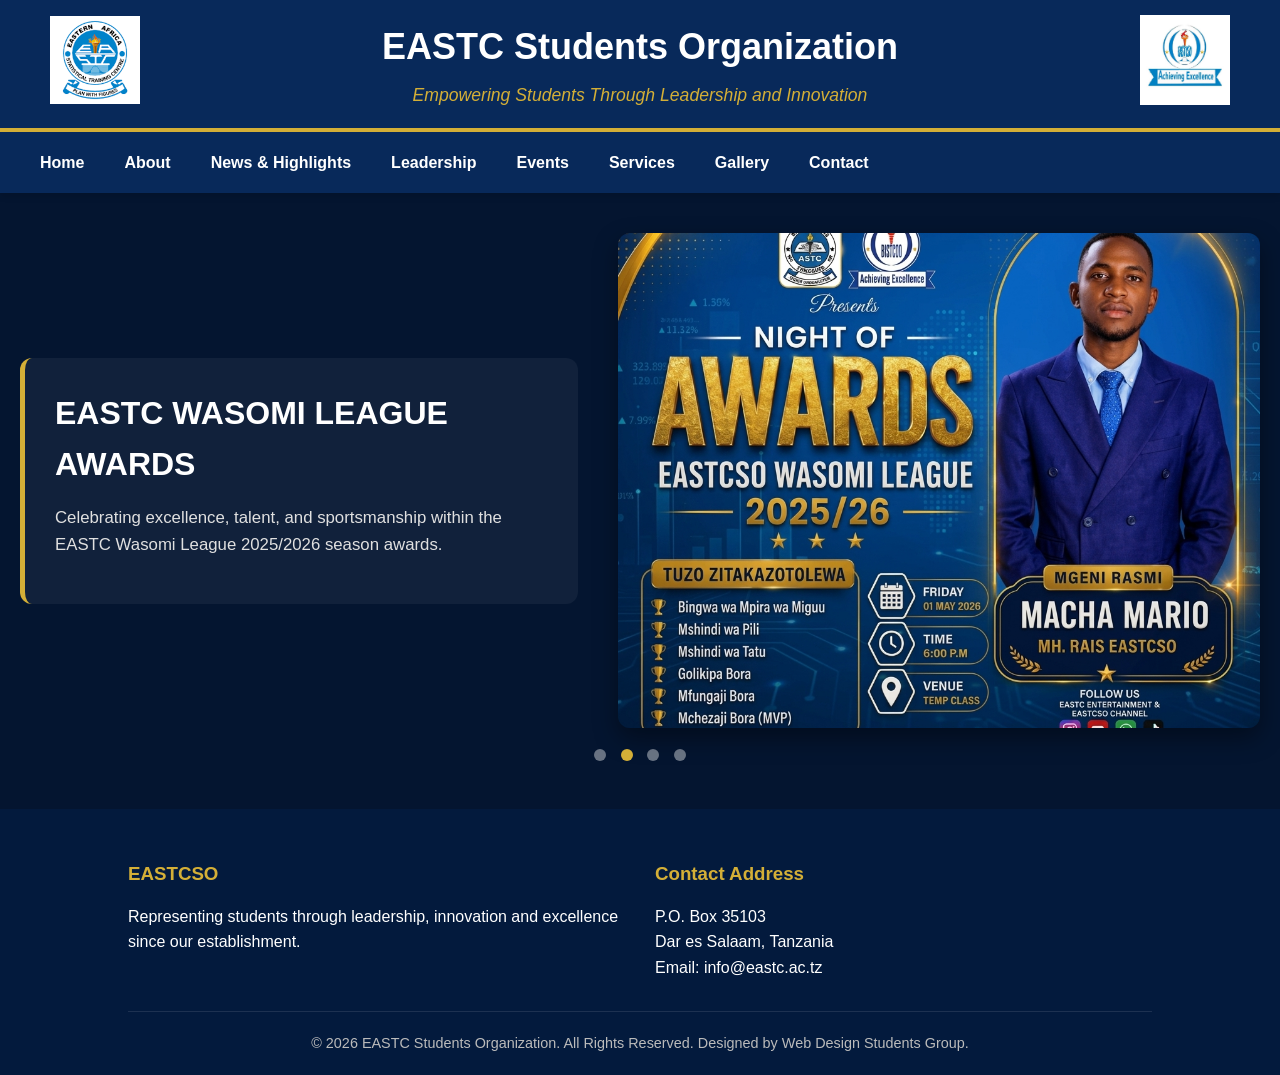
==== index.html @ e6b57a36 "Add files via upload" ====
<!DOCTYPE html>
<html lang="en">

<head>
    <meta charset="UTF-8">
    <meta name="viewport" content="width=device-width, initial-scale=1.0">
    
    <title>EASTC Students Organization</title>
    <link rel="stylesheet" href="css/style.css">
</head>

<body>

    <!-- 1. HEADER (Grid Item 1) -->
<header class="main-header">
    <div class="logo-left">
        <img src="images/logo.png" alt="Coat of Arms" onerror="this.src='https://placehold.co/100x100?text=EASTC'">
    </div>

    <div class="header-center">
        <h1>EASTC Students Organization</h1>
        <p class="subtitle">
            Empowering Students Through Leadership and Innovation
        </p>
    </div>

    <div class="logo-right">
        <img src="images/images.jfif" alt="EASTC Logo" onerror="this.src='https://placehold.co/100x100?text=EASTCSO'">
    </div>
</header>

<nav class="navbar">

    <div class="menu-toggle" id="menuToggle">
        ☰
    </div>

    <ul class="nav-menu" id="navMenu">
        <li><a href="index.html">Home</a></li>
        <li><a href="about.html">About</a></li>
        <li><a href="news.html">News & Highlights</a></li>
        <li><a href="leadership.html">Leadership</a></li>
        <li><a href="events.html">Events</a></li>
        <li><a href="services.html">Services</a></li>
         <li><a href="gallery.html">Gallery</a></li>
        <li><a href="contact.html">Contact</a></li>
</ul>
</nav>
<!-- HERO SLIDESHOW SECTION -->
<section id="home" class="hero-slideshow">
    <div class="slideshow-container">

        <!-- Slide 1 -->
        <div class="slide fade">
            <div class="slide-content">
                <div class="caption">
                    <h2>EASTCSO CURRENT LEADERSHIP</h2>
                    <p>Welcome to the official portal of the Eastern Africa Statistical Training Centre Student Organization.</p>
                </div>
                <div class="slide-image">
                    <img src="images/IMG-20260505-WA0030.jpg.jpeg" alt="EASTCSO Leaders" onerror="this.src='https://placehold.co/600x400?text=Leadership'">
                </div>
            </div>
        </div>

        <!-- Slide 2 -->
        <div class="slide fade">
            <div class="slide-content">
                <div class="caption">
                    <h2>EASTC WASOMI LEAGUE AWARDS</h2>
                    <p>Celebrating excellence, talent, and sportsmanship within the EASTC Wasomi League 2025/2026 season awards.</p>
                </div>
                <div class="slide-image">
                    <img src="images/awards.png" alt="Wasomi League Awards" onerror="this.src='https://placehold.co/600x400?text=Wasomi+League'">
                </div>
            </div>
        </div>

        <!-- Slide 3 -->
        <div class="slide fade">
            <div class="slide-content">
                <div class="caption">
                    <h2>CONDOLENCE MESSAGE</h2>
                    <p>Dear Your Excellency, President Mario Macha,</p>
                    <p>On behalf of the EASTC Student Organization, we wish to express our deepest and most sincere condolences on the passing of your beloved mother. We pray that the Almighty God grants her eternal rest.</p>
                </div>
                <div class="slide-image">
                    <img src="images/pole.png" alt="Condolence Message" onerror="this.src='https://placehold.co/600x400?text=Condolence'">
                </div>
            </div>
        </div>

        <!-- Slide 4 -->
        <div class="slide fade">
            <div class="slide-content">
                <div class="caption">
                    <h2>EASTCSO GENERAL ELECTION</h2>
                    <p>Exercise your right to vote! The EASTCSO General Election is happening on Thursday, 18 June 2026. Make your voice heard.</p>
                </div>
                <div class="slide-image">
                    <img src="images/8.jpg" alt="Elections" onerror="this.src='https://placehold.co/600x400?text=Elections'">
                </div>
            </div>
        </div>

        <!-- dots -->
        <div class="dots">
            <span class="dot"></span>
            <span class="dot"></span>
            <span class="dot"></span>
            <span class="dot"></span>
        </div>

    </div>
</section>




<!-- 3. FOOTER (Grid Item 3) -->
<footer>
    <div class="footer-content">
        <div>
            <h3>EASTCSO</h3>
            <p>Representing students through leadership, innovation and excellence since our establishment.</p>
        </div>
        
        <div>
            <h3>Contact Address</h3>
            <p>P.O. Box 35103</p>
            <p>Dar es Salaam, Tanzania</p>
            <p>Email: info@eastc.ac.tz</p>
        </div>
    </div>
    <hr>
    <p class="copyright">© 2026 EASTC Students Organization. All Rights Reserved. Designed by Web Design Students Group.</p>
</footer>

<script src="js/script.js"></script>
---- css/style.css ----
/* =========================================
   1. GLOBAL STYLES & RESET
   ========================================= */
* {
    margin: 0;
    padding: 0;
    box-sizing: border-box;
    scroll-behavior: smooth;
}

body {
    font-family: 'Segoe UI', Tahoma, Geneva, Verdana, sans-serif;
    background: #f5f7fa;
    color: #333;
    line-height: 1.6;
}

/* Base Sections Layout */
.section {
    padding: 80px 10%;
}

.gray-bg {
    background: #eaeff5;
}

.section h2 {
    text-align: center;
    color: hsl(217, 13%, 87%);
    margin-bottom: 40px;
    font-size: 2.2rem;
    font-weight: 700;
    background-color: #08295a;
}

/* =========================================
   2. HEADER & NAVIGATION BAR
   ========================================= */
.main-header {
    background: #08295a;
    display: flex;
    justify-content: space-between;
    align-items: center;
    padding: 15px 50px;
    border-bottom: 4px solid #d4af37;
}

.logo-left img, .logo-right img {
    width: 90px;
    height: auto;
}

.header-center {
    text-align: center;
}

.header-center h1 {
    color: #fff;
    font-size: 36px;
    font-weight: bold;
    margin-bottom: 5px;
}

.header-center .subtitle {
    color: #d4af37;
    font-style: italic;
    font-size: 1.1rem;
}


/* =========================================
   RESPONSIVE NAVBAR WITH HAMBURGER MENU
========================================= */

.navbar{
    background:#08295a;
    position:sticky;
    top:0;
    z-index:9999;
    box-shadow:0 4px 6px rgba(0,0,0,0.1);

    display:flex;
    justify-content:space-between;
    align-items:center;
    padding:0 20px;
}

.nav-logo{
    color:white;
    font-size:1.3rem;
    font-weight:bold;
    padding:15px 0;
}

.nav-menu{
    display:flex;
    list-style:none;
}

.nav-menu li a{
    display:block;
    color:#fff;
    text-decoration:none;
    padding:18px 20px;
    font-weight:bold;
    transition:0.3s;
}

.nav-menu li a:hover{
    background:#d4af37;
    color:#08295a;
}

.menu-toggle{
    display:none;
    font-size:30px;
    color:white;
    cursor:pointer;
    user-select:none;
}
/* =========================================
   3. HERO SLIDESHOW SECTION
   ========================================= */
.hero-slideshow {
    width: 100%;
    background: #041530;
    overflow: hidden;
    padding: 40px 20px;
}

.slide {
    display: none; /* Controlled by JavaScript */
}

.slide-content {
    display: flex;
    max-width: 1300px;
    margin: 0 auto;
    gap: 40px;
    align-items: center;
    justify-content: space-between;
}

.caption {
    flex: 1;
    color: #fff;
    padding: 30px;
    background: rgba(255, 255, 255, 0.05);
    border-radius: 12px;
    border-left: 5px solid #d4af37;
    text-align: left;
}

.caption h2 {
    margin: 0 0 15px;
    font-size: 2rem;
    color: #fff;
    font-weight: bold;
}

.caption p {
    margin: 0 0 15px;
    font-size: 1.05rem;
    line-height: 1.6;
    color: #e0e0e0;
}

.slide-image {
    flex: 1.3;
    display: flex;
    justify-content: center;
}

.slide-image img {
    width: 100%;
    height: 55vh;
    min-height: 350px;
    max-height: 500px;
    object-fit: cover;
    border-radius: 12px;
    box-shadow: 0 10px 25px rgba(0, 0, 0, 0.4);
}

/* Dots Layout */
.dots {
    text-align: center;
    margin-top: 15px;
}

.dot {
    height: 12px;
    width: 12px;
    margin: 0 5px;
    border-radius: 50%;
    background: rgba(255,255,255,0.4);
    display: inline-block;
    transition: 0.4s;
    cursor: pointer;
}

.dot.active, .dot:hover {
    background: #d4af37;
}

.fade {
    animation: fadeEffect 1.2s ease-in-out;
}

@keyframes fadeEffect {
    from { opacity: 0.4; }
    to { opacity: 1; }
}

/* =========================================
   4. ABOUT US SECTION (Picha Kushoto, Maelezo Kulia)
   ========================================= */
.about-section {
    padding: 80px 10%;
    background: #ffffff;
}

.about-container {
    display: flex;
    max-width: 1200px;
    margin: 0 auto;
    gap: 60px;
    align-items: center;
}

.about-image {
    flex: 1;
    display: flex;
    justify-content: center;
    align-items: center;
}

.about-image img {
    width: 100%;
    max-width: 320px;
    height: auto;
    object-fit: contain;
}

.about-text {
    flex: 1.6;
    text-align: left;
}

.about-text h2 {
    font-size: 2.4rem;
    color: #08295a;
    margin-bottom: 5px;
}

.about-text .about-subtitle {
    font-size: 1.2rem;
    color: #666;
    font-style: italic;
    margin-bottom: 25px;
}

.about-text p {
    font-size: 1.1rem;
    line-height: 1.8;
    color: #444;
    margin-bottom: 15px;
}

.objectives-list {
    margin: 15px 0;
    padding-left: 20px;
}

.objectives-list li {
    font-size: 1.05rem;
    margin-bottom: 8px;
    color: #444;
}

.about-text .motto-text {
    margin-top: 25px;
    color: #08295a;
    font-size: 1.2rem;
    font-weight: bold;
}

/* =========================================
   5. REQUIREMENT: MAIN LAYOUT GRID (2fr / 1fr)
   ========================================= */
.main-layout-grid {
    display: grid;
    grid-template-columns: 2fr 1fr; /* Exact requirement */
    gap: 30px;
    max-width: 1300px;
    margin: 50px auto;
    padding: 0 20px;
}

/* Column 1: Main Content */
.main-content-area {
    display: flex;
    flex-direction: column;
}

.grid-card {
    background: white;
    padding: 30px;
    border-radius: 12px;
    box-shadow: 0 4px 15px rgba(0,0,0,0.05);
    border-top: 4px solid #08295a;
}

.grid-card h2 {
    color: #08295a;
    font-size: 1.6rem;
    margin-bottom: 15px;
}

/* REQUIREMENT: Styling of HTML Table */
.table-responsive {
    overflow-x: auto;
    margin-top: 15px;
}

.wasomi-table {
    width: 100%;
    border-collapse: collapse;
}

.wasomi-table th {
    background: #08295a;
    color: white;
    font-weight: bold;
    padding: 12px;
    text-align: left;
}

.wasomi-table td {
    padding: 12px;
    border-bottom: 1px solid #ddd;
    font-size: 1rem;
}

.wasomi-table tr:nth-child(even) {
    background: #f8fafc;
}

.wasomi-table tr:hover {
    background: #edf2f7;
}

/* Column 2: Sidebar (Live CRUD Announcements) */
.sidebar-area {
    display: flex;
    flex-direction: column;
}

.sidebar-card {
    background: #08295a;
    color: white;
    padding: 30px;
    border-radius: 12px;
    box-shadow: 0 4px 15px rgba(0,0,0,0.15);
    border-top: 4px solid #d4af37;
    position: sticky;
    top: 90px;
}

.sidebar-card h3 {
    font-size: 1.4rem;
    color: #d4af37;
    margin-bottom: 15px;
}

/* CRUD Admin inputs */
.crud-form input, .crud-form textarea {
    width: 100%;
    padding: 12px;
    margin-bottom: 12px;
    border-radius: 6px;
    border: 1px solid rgba(255,255,255,0.2);
    background: rgba(255,255,255,0.1);
    color: white;
    font-family: inherit;
}

.crud-form input::placeholder, .crud-form textarea::placeholder {
    color: #ccc;
}

.btn-primary {
    background: #d4af37;
    color: #08295a;
    font-weight: bold;
    border: none;
    padding: 12px 20px;
    border-radius: 6px;
    cursor: pointer;
    width: 100%;
    transition: background 0.3s ease;
}

.btn-primary:hover {
    background: white;
}

/* =========================================
   6. CARDS (Events & Services)
   ========================================= */
.cards {
    display: grid;
    grid-template-columns: repeat(auto-fit, minmax(280px, 1fr));
    gap: 25px;
}

.card {
    background: white;
    padding: 25px;
    border-radius: 10px;
    box-shadow: 0 4px 15px rgba(0,0,0,0.05);
    transition: transform 0.3s ease;
}

.card:hover {
    transform: translateY(-5px);
}

.card img {
    width: 100%;
    height: 180px;
    object-fit: cover;
    border-radius: 8px;
    margin-bottom: 15px;
}

.card h3 {
    color: #08295a;
    margin-bottom: 10px;
}

.event-date {
    color: #d4af37;
    font-weight: bold;
    margin-bottom: 10px;
}

.service-card {
    border-left: 4px solid #08295a;
}

/* =========================================
   7. CONTACT FORM
   ========================================= */
form {
    max-width: 700px;
    margin: auto;
    background: #fff;
    padding: 30px;
    border-radius: 10px;
    box-shadow: 0 4px 15px rgba(0,0,0,0.05);
}

form input, form textarea {
    width: 100%;
    padding: 12px;
    margin-bottom: 15px;
    border: 1px solid #ddd;
    border-radius: 5px;
    font-family: inherit;
}

form button {
    background: #08295a;
    color: white;
    border: none;
    padding: 12px 25px;
    border-radius: 5px;
    cursor: pointer;
    font-weight: bold;
    transition: background 0.3s ease;
}

form button:hover {
    background: #d4af37;
    color: #08295a;
}

/* =========================================
   8. GALLERY SECTION
   ========================================= */
.gallery {
    display: grid;
    grid-template-columns: repeat(auto-fit, minmax(250px, 1fr));
    gap: 15px;
}

.gallery img {
    width: 100%;
    height: 220px;
    object-fit: cover;
    border-radius: 10px;
    transition: transform 0.3s ease;
}

.gallery img:hover {
    transform: scale(1.03);
}

/* =========================================
   9. FOOTER
   ========================================= */
footer {
    background: #031a3d;
    color: white;
    padding: 50px 10% 20px;
}

.footer-content {
    display: flex;
    justify-content: space-between;
    flex-wrap: wrap;
    gap: 30px;
    margin-bottom: 30px;
}

.footer-content div {
    flex: 1;
    min-width: 200px;
}

.footer-content h3 {
    color: #d4af37;
    margin-bottom: 15px;
}

.footer-content ul {
    list-style: none;
}

.footer-content ul li {
    margin-bottom: 10px;
}

.footer-content ul li a {
    color: #eee;
    text-decoration: none;
    transition: color 0.3s;
}

.footer-content ul li a:hover {
    color: #d4af37;
}

footer hr {
    border: 0;
    border-top: 1px solid rgba(255,255,255,0.1);
    margin-bottom: 20px;
}

.copyright {
    text-align: center;
    font-size: 0.9rem;
    color: #bbb;
}

/* =========================================
   10. MEDIA QUERIES (RESPONSIVE DESIGN)
   ========================================= */
@media (max-width: 992px) {
    /* Responsive Grid layout to block */
    .main-layout-grid {
        grid-template-columns: 1fr;
    }
    
    .sidebar-card {
        position: static;
    }

    .slide-content {
        flex-direction: column;
        gap: 30px;
    }

    .caption {
        width: 100%;
        text-align: center;
        border-left: none;
        border-top: 5px solid #d4af37;
    }

    .slide-image img {
        height: 40vh;
    }

    .about-container {
        flex-direction: column;
        gap: 40px;
        text-align: center;
    }

    .about-text {
        text-align: center;
    }
}

@media (max-width: 768px) {
    .main-header {
        flex-direction: column;
        gap: 15px;
        text-align: center;
    }

    .navbar ul {
        flex-direction: column;
    }

    .navbar ul li a {
        padding: 12px;
        text-align: center;
    }

    .header-center h1 {
        font-size: 28px;
    }
    
    .section {
        padding: 50px 5%;
    }
}
.cards {
    display: grid;
    grid-template-columns: repeat(auto-fill, minmax(280px, 1fr));
    gap: 20px;
}

.card {
    background: white;
    padding: 20px;
    border-radius: 12px;
    box-shadow: 0 4px 15px rgba(0,0,0,0.05);
    transition: transform 0.3s ease;
    border: 1px solid #e2e8f0;
}

.card:hover {
    transform: translateY(-5px);
}

.card img {
    width: 100%;
    height: 180px;
    object-fit: cover;
    border-radius: 8px;
    margin-bottom: 15px;
}

.card h3 {
    color: #08295a;
    margin-bottom: 5px;
    font-size: 1.2rem;
}

.event-date {
    color: #d4af37;
    font-weight: bold;
    font-size: 0.9rem;
    margin-bottom: 10px;
}

.event-actions {
    display: flex;
    gap: 10px;
    border-top: 1px solid #eee;
    padding-top: 15px;
    margin-top: 15px;
}

.btn-edit-event {
    background: #08295a;
    color: white;
    border: none;
    padding: 8px 16px;
    border-radius: 6px;
    cursor: pointer;
    font-size: 0.85rem;
    font-weight: 600;
    transition: all 0.2s;
}

.btn-edit-event:hover {
    background: #1a3a6a;
}

.btn-delete-event {
    background: #e53e3e;
    color: white;
    border: none;
    padding: 8px 16px;
    border-radius: 6px;
    cursor: pointer;
    font-size: 0.85rem;
    font-weight: 600;
    transition: all 0.2s;
}

.btn-delete-event:hover {
    background: #c53030;
}
/* =========================================
   MOBILE RESPONSIVE IMPROVEMENTS
========================================= */

@media screen and (max-width: 768px){

    /* =========================================
   2. HEADER & NAVIGATION BAR
   ========================================= */
.main-header {
    background: #08295a;
    display: flex;
    justify-content: space-between;
    align-items: center;
    padding: 10px 20px;
    border-bottom: 4px solid #d4af37;
}

.logo-left img, .logo-right img {
    height: 60px;
    width: auto;
    object-fit: contain;
}

.header-center {
    text-align: center;
    flex-grow: 1;
    padding: 0 15px;
}

.header-center h1 { color: #fff; font-size: 20px; font-weight: bold; }
.header-center .subtitle { color: #d4af37; font-style: italic; font-size: 12px; }

/* =========================================
   3. NAVBAR (Hamburger Menu)
   ========================================= */
.navbar {
    background: #08295a;
    position: sticky;
    top: 0;
    z-index: 9999;
    display: flex;
    justify-content: space-between;
    align-items: center;
    padding: 0 20px;
}

.nav-menu { display: flex; list-style: none; }
.nav-menu li a { display: block; color: #fff; text-decoration: none; padding: 18px 20px; font-weight: bold; transition: 0.3s; }
.nav-menu li a:hover { background: #d4af37; color: #08295a; }

.menu-toggle { display: none; font-size: 30px; color: white; cursor: pointer; padding: 10px; }

/* =========================================
   4. RESPONSIVE DESIGN (Media Queries)
   ========================================= */

/* Kwa Simu (Smartphone) */
@media screen and (max-width: 600px) {
    .logo-left img, .logo-right img { height: 40px; }
    .header-center h1 { font-size: 14px; }
    .header-center .subtitle { font-size: 10px; }
}

/* Kwa Hamburger Menu */
@media screen and (max-width: 768px) {
    .menu-toggle { display: block; }
    
    .nav-menu {
        position: absolute;
        top: 100%;
        left: 0;
        width: 100%;
        background: #08295a;
        flex-direction: column;
        text-align: center;
        max-height: 0;
        overflow: hidden;
        transition: max-height 0.4s ease;
    }

    .nav-menu.active { max-height: 500px; }
    .nav-menu li { border-top: 1px solid rgba(255,255,255,0.1); }
}

/* =========================================
   5. SEHEMU NYINGINE (Layout/Grid/Cards)
   ========================================= */
.section { padding: 80px 10%; }
.main-layout-grid { display: grid; grid-template-columns: 2fr 1fr; gap: 30px; max-width: 1300px; margin: 50px auto; padding: 0 20px; }
.cards { display: grid; grid-template-columns: repeat(auto-fit, minmax(280px, 1fr)); gap: 20px; }

@media (max-width: 992px) {
    .main-layout-grid { grid-template-columns: 1fr; }
}
}
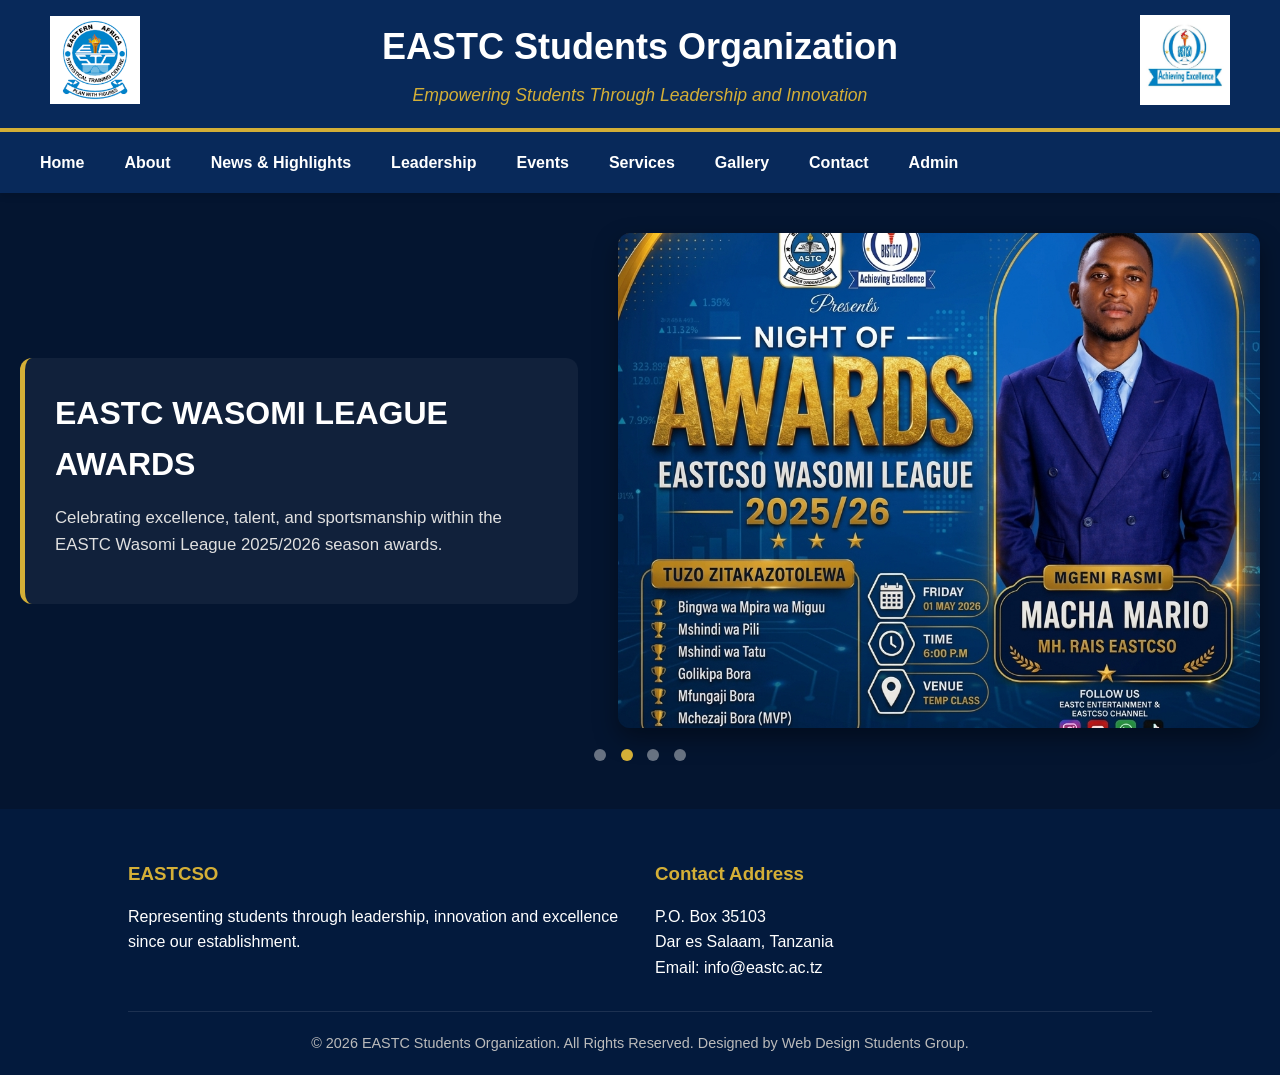
==== commit ccacb3a2: "Add Admin link to navigation menu Added admin dashboard link to the navigation menu." ====
--- a/index.html
+++ b/index.html
@@ -44,6 +44,7 @@
         <li><a href="services.html">Services</a></li>
          <li><a href="gallery.html">Gallery</a></li>
         <li><a href="contact.html">Contact</a></li>
+        <li><a href="admin-dashboard.html">Admin</a></li>
 </ul>
 </nav>
 <!-- HERO SLIDESHOW SECTION -->
